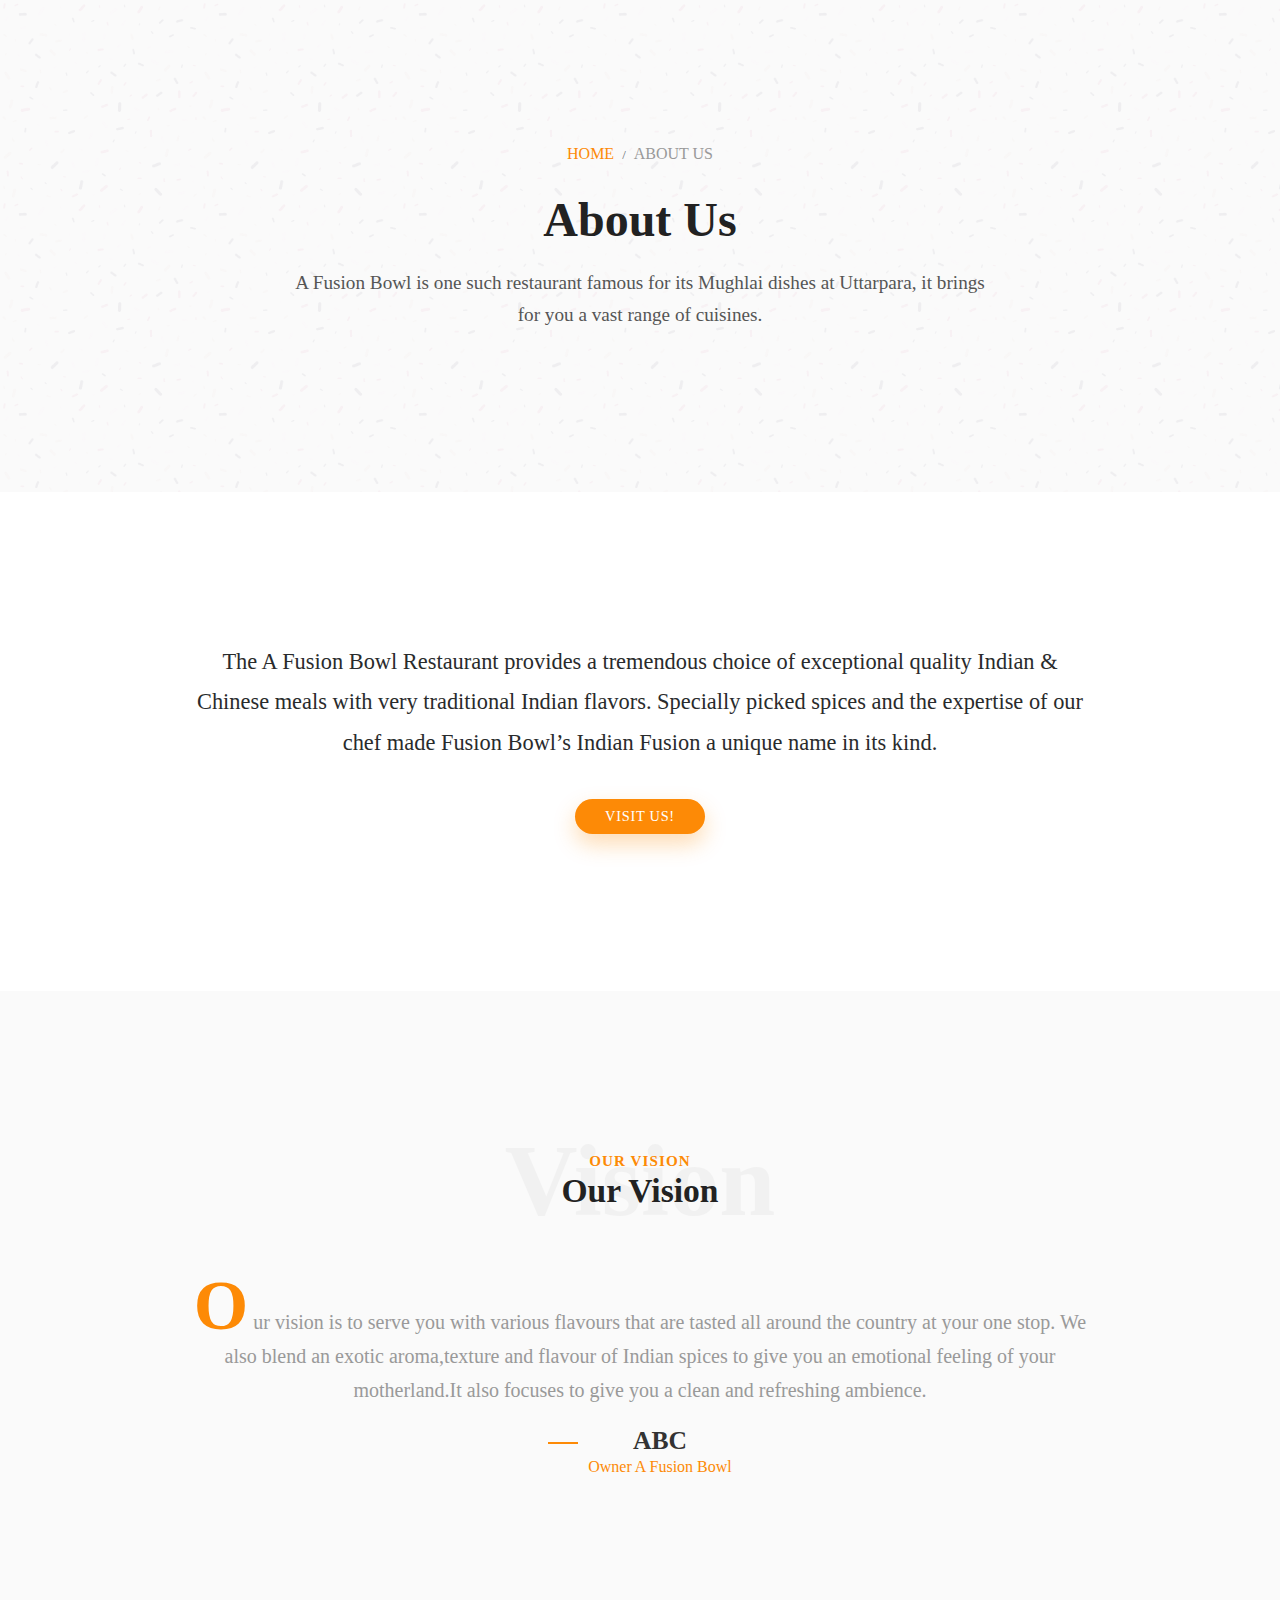
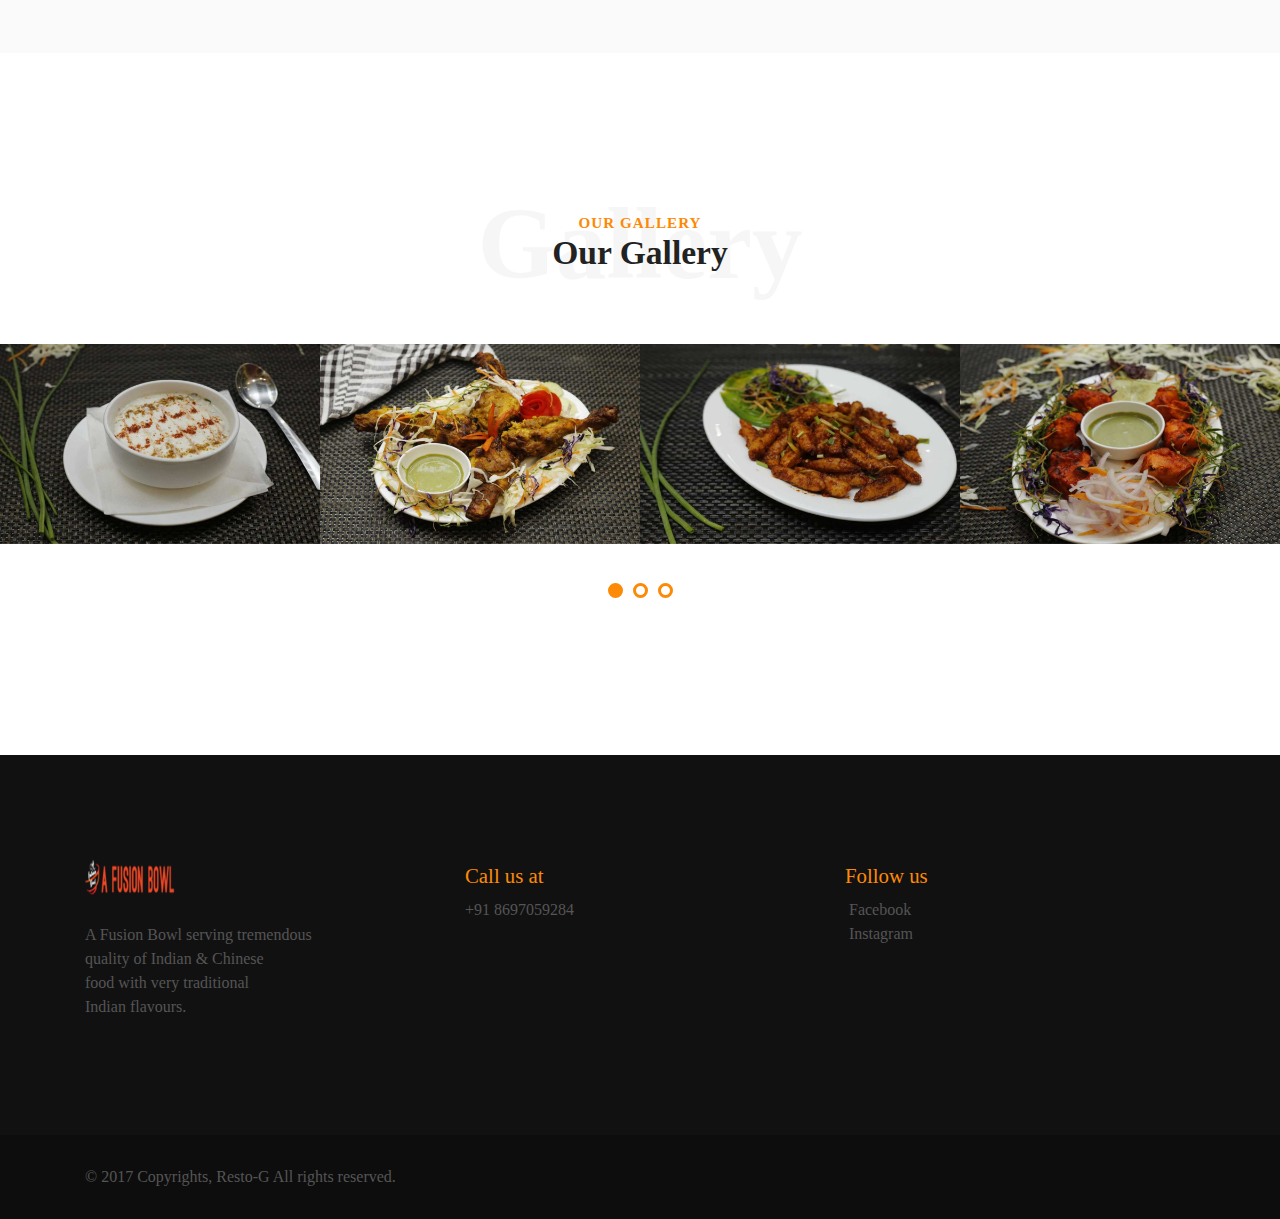
==== about-us.html @ 089f90e5 "first commit" ====
<!DOCTYPE html>
<html lang="zxx">
    
<!-- Mirrored from spicyyrestaurant.bitballoon.com/about-us.html by HTTrack Website Copier/3.x [XR&CO'2014], Mon, 30 Jul 2018 10:00:45 GMT -->
<!-- Added by HTTrack --><meta http-equiv="content-type" content="text/html;charset=UTF-8" /><!-- /Added by HTTrack -->
<head>
        <meta charset="utf-8">
        <!-- Responsive meta -->
        <meta name="viewport" content="width=device-width, initial-scale=1.0">
        <!-- IE Compatibility meta -->
        <meta http-equiv="X-UA-Compatible" content="IE=edge">
        <!-- Description meta -->
        <meta name="description" content="...">
        <!-- Author meta -->
        <meta name="author" content="...">

        <!-- Page Title -->
        <title> Spicy | About Us </title>

        <!-- Favicon -->
        <link rel="shortcut icon" href="img/favicon.ico">

        <!-- Font Awesome Stylesheet -->
        <link rel="stylesheet" href="../maxcdn.bootstrapcdn.com/font-awesome/4.7.0/css/font-awesome.min.css">
        <!-- Bootstrap 4 Stylesheet -->
        <link rel="stylesheet" href="css/bootstrap.css">
        <!-- Owl Carousel Stylesheet -->
        <link rel="stylesheet" href="css/owl.carousel.css">
        <!-- Animsition.CSS Stylesheet -->
        <link rel="stylesheet" href="css/animsition.css">
        <!-- YouTubePopUp.CSS Stylesheet -->
        <link rel="stylesheet" href="css/YouTubePopUp.css">
        <!-- Fancybox Stylesheet -->
        <link rel="stylesheet" href="css/jquery.fancybox.css">
        <!-- Custom Stylesheet -->
        <link rel="stylesheet" href="css/style.default.css">
    </head>
    <body>


            <div class="animsition">
            <!--=============== Navbar ===============-->
            <nav class="navbar fixed-top navbar-toggleable-md">
                <div class="container">
                    <div class="navbar-header">
                        <!-- Navbar Brand -->
                        <a href="#" class="navbar-brand">
                            <img src="img/logo.png" alt="spicy" class="img-fluid">
                        </a>

                        <!-- Toggle Button -->
                        <button type="button" class="navbar-toggler navbar-toggler-right" data-toggle="collapse" data-target="#navbarcollapse" aria-controls="navbarcollapse" aria-expanded="false" aria-label="Toggle navigation">
                            <span></span>
                            <span></span>
                            <span></span>
                        </button>
                    </div>

                    <div class="collapse navbar-collapse" id="navbarcollapse">
                        <!-- Navbar Menu -->
                        <ul class="navbar-nav ml-auto">
                            <li class="nav-item">
                                <a href="index.html" class="nav-link animsition-link active">Home</a>
                            </li>
                            <li class="nav-item">
                                <a href="about-us.html" class="nav-link animsition-link">About Us</a>
                            </li>
                            
                            <li class="nav-item">
                                <a href="menu.html" class="nav-link animsition-link">Menu</a>
                            </li>
                            <li class="nav-item">
                                <a href="contact.html" class="nav-link animsition-link">Contact</a>
                            </li>
                            
                        </ul>
                    </div>
                </div>
            </nav>
        </div>
            <!--=============== /. Navbar ===============-->




            <!--=============== Hero Section ===============-->
            <section class="hero hero-page bg-gray has-pattern">
                <div class="container text-center">
                    <!-- Breadcrumb -->
                    <ul class="breadcrumb d-flex justify-content-center">
                        <li class="breadcrumb-item"><a href="index.html" class="animsition-link">Home</a></li>
                        <li class="breadcrumb-item active">About US</li>
                    </ul>
                    <h1>About Us</h1>
                    <p class="hero-text col-lg-8 push-lg-2">A Fusion Bowl is one such restaurant famous for its Mughlai dishes at Uttarpara, it brings for you a vast range of cuisines.</p>
                </div>
            </section>
            <!--=============== /. Hero Section ===============-->


            <!--=============== Intro Section ===============-->
            <section class="intro">
                <div class="container text-center">
                    <p class="text-big col-md-10 push-md-1"> The A Fusion Bowl Restaurant provides a tremendous choice of exceptional quality Indian &  Chinese meals with very traditional Indian flavors. Specially picked spices and the expertise of our chef made Fusion Bowl’s Indian Fusion a unique name in its kind.</p>
                    <a class="bla-1 btn-template" href="contact.html">Visit Us!<i class="fa fa-play"></i></a>
                </div>
            </section>
            <!--=============== /. Intro Section ===============-->


            <!--=============== Vision Section ===============-->
            <section class="vision bg-gray">
                <div class="container text-center">
                    <header>
                        <h2 class="with-bg-text-gray" data-text="Vision">
                            <small class="text-primary">Our Vision</small>
                            Our Vision
                        </h2>
                    </header>
                    <!-- Blockquote -->
                    <blockquote class="blockquote col-md-10 push-md-1">
                        <p>Our vision is to serve you with various flavours that are tasted all around the country at your one stop. We also blend an exotic aroma,texture and flavour of Indian spices to give you an emotional feeling of your motherland.It also focuses to give you a clean and refreshing ambience. </p>
                        <footer class="blockquote-footer d-flex align-items-start justify-content-center">
                            <div class="title">
                                <h3>ABC</h3>
                                <span class="text-primary">Owner A Fusion Bowl</span>
                            </div>
                        </footer>
                    </blockquote><!-- /. Blockquote -->
                </div>
            </section>
            <!--=============== /. Vision Section ===============-->


        

            <!--=============== Gallery Section ===============-->
            <section class="gallery">
                <div class="container">
                    <header class="text-center">
                        <h2 class="with-bg-text-gray" data-text="Gallery">
                            <small class="text-primary">Our Gallery</small>
                            Our Gallery
                        </h2>
                    </header>
                </div>

                <div class="owl-carousel gallery-slider">
                    <!-- item -->
                    <div class="item">
                        <a  href="img/gallery1.jpeg" class="image" data-fancybox="gallery">
                            <img src="img/gallery1.jpeg" alt="...">
                        </a>
                    </div>

                    <!-- item -->
                    <div class="item">
                        <a  href="img/gallery2.jpeg" class="image" data-fancybox="gallery">
                            <img src="img/gallery2.jpeg" alt="...">
                        </a>
                    </div>

                    <!-- item -->
                    <div class="item">
                        <a  href="img/gallery3.jpeg" class="image" data-fancybox="gallery">
                            <img src="img/gallery3.jpeg" alt="...">
                        </a>
                    </div>

                    <!-- item -->
                    <div class="item">
                        <a  href="img/gallery4.jpeg" class="image" data-fancybox="gallery">
                            <img src="img/gallery4.jpeg" alt="...">
                        </a>
                    </div>

                    <!-- item -->
                    <div class="item">
                        <a  href="img/gallery5.jpeg" class="image" data-fancybox="gallery">
                            <img src="img/gallery5.jpeg" alt="...">
                        </a>
                    </div>

                    <!-- item -->
                    <div class="item">
                        <a  href="img/gallery7.jpeg" class="image" data-fancybox="gallery">
                            <img src="img/gallery7.jpeg" alt="...">
                        </a>
                    </div>

                    <!-- item -->
                    <div class="item">
                        <a  href="img/gallery6.jpeg" class="image" data-fancybox="gallery">
                            <img src="img/gallery6.jpeg" alt="...">
                        </a>
                    </div>

                    <!-- item -->
                    <div class="item">
                        <a  href="img/gallery8.jpeg" class="image" data-fancybox="gallery">
                            <img src="img/gallery8.jpeg" alt="...">
                        </a>
                    </div>

                    <!-- item -->
                    <div class="item">
                        <a  href="img/gallery9.jpeg" class="image" data-fancybox="gallery">
                            <img src="img/gallery9.jpeg" alt="...">
                        </a>
                    </div>

                    <!-- item -->
                    <div class="item">
                        <a  href="img/gallery10.jpeg" class="image" data-fancybox="gallery">
                            <img src="img/gallery10.jpeg" alt="...">
                        </a>
                    </div>

                    <!-- item -->
                    <div class="item">
                        <a  href="img/gallery-5.jpeg" class="image" data-fancybox="gallery">
                            <img src="img/gallery11.jpeg" alt="...">
                        </a>
                    </div>

                    <!-- item -->
                    <div class="item">
                        <a  href="img/gallery12.jpeg" class="image" data-fancybox="gallery">
                            <img src="img/gallery12.jpeg" alt="...">
                        </a>
                    </div>
                </div>
            </section>
            <!--=============== /. Gallery Section ===============-->


             <!--=============== Footer ===============-->
            <footer class="main-footer">
                <div class="container">
                    <div class="row">
                        <!-- brief column -->
                        <div class="brief col-lg-4">
                            <div class="logo">
                                <img src="img/logo.png" alt="spicy" class="img-fluid">
                            </div>
                            <p>A Fusion Bowl serving tremendous <br>quality of Indian & Chinese <br>food with very traditional <br>Indian flavours.</p>

                        </div>

                        <!-- sitemap column -->
                        <div class="col-lg-4">
                            <h3 class="heading-light text-primary">Call us at</h3>
                               <a href="tel:+91 8697059284">+91 8697059284</a> 
                        </div>

                        <!-- opening hours column -->
                        <div class="col-lg-4">
                            <h3 class="heading-light text-primary">Follow us</h3>

                            <li class="list-inline-item">
                                        <a href="https://business.facebook.com/afusionbowl/" target="_blank" title="Facebook"><i class="fa fa-facebook"></i> Facebook</a>
                                        </li><br>
                            <li class="list-inline-item">
                                <a href="https://www.instagram.com/afusionbowl/?hl=en" target="_blank" title="Instagram"><i class="fa fa-instagram"></i>  Instagram</a>
                                    </li>
                        </div>
                    </div>
                </div>

                <!-- copyrights -->
                <div class="copyrights">
                    <div class="container">
                        <div class="row">
                            <div class="col-md-6">
                                <p>&copy; 2017 Copyrights, <a href="https://www.resto-g.com/">Resto-G</a> All rights reserved.</p>
                            </div>
                            <div class="col-md-6 text-right">
                                <ul class="social-icons list-inline">
                                    <li class="list-inline-item">
                                        <a href="https://business.facebook.com/afusionbowl/" target="_blank" title="Facebook"><i class="fa fa-facebook"></i></a>
                                    </li>
                                    
                                    <li class="list-inline-item">
                                        <a href="https://www.instagram.com/afusionbowl/?hl=en" target="_blank" title="Instagram"><i class="fa fa-instagram"></i></a>
                                    </li>

                                </ul>
                            </div>
                        </div>
                    </div>
                </div>
            </footer>
            <!--=============== /. Footer ===============-->



        <!--=============== Preloader ===============-->
        <div class="preloader">
            <div class="spinner">
                <div class="circle-big"></div>
                <div class="circle-small"></div>
                <img src="img/cutlery-default.svg" alt="...">
            </div>
        </div>
        <!--=============== /. Preloader ===============-->


        <!-- jQuery -->
        <script src="js/jquery-2.2.4.min.js"></script>
        <!-- Tether CDN [Reuired for Bootstrap 4 tooltip] -->
        <script src="../npmcdn.com/tether%401.2.4/dist/js/tether.min.js"></script>
        <!-- Bootstrap 4 Alpha -->
        <script src="js/bootstrap.js"></script>
        <!-- Owl Carousel -->
        <script src="js/owl.carousel.js"></script>
        <!-- Easy Scroll -->
        <script src="js/easyscroll.min.js"></script>
        <!-- Animsition JS -->
        <script src="js/animsition.js"></script>
        <!-- Fancybox JS -->
        <script src="js/jquery.fancybox.min.js"></script>
        <!-- jQuery Counter Up -->
        <script src="../cdnjs.cloudflare.com/ajax/libs/waypoints/2.0.3/waypoints.min.js"></script>
        <script src="js/jquery-counter.min.js"></script>
        <!-- YouTubePopUp JS -->
        <script src="js/YouTubePopUp.jquery.js"></script>
        <!-- Custom Js -->
        <script src="js/script.js"></script>

        <script type="text/javascript">
        jQuery(function() {
            // ------------------------------------------------------- //
            // YouTubePopUp
            // ------------------------------------------------------ //
            jQuery("a.bla-1").YouTubePopUp({
                autoplay: 1
            });

            // ------------------------------------------------------- //
            // jQUery Counter Up
            // ------------------------------------------------------ //
            $('.counter').counterUp({
                delay: 10,
                time: 1500
            });
        });
        </script>

    </body>

<!-- Mirrored from spicyyrestaurant.bitballoon.com/about-us.html by HTTrack Website Copier/3.x [XR&CO'2014], Mon, 30 Jul 2018 10:01:11 GMT -->
</html>
---- css/YouTubePopUp.css ----
@charset "UTF-8";

/*
    Name: YouTubePopUp
    Description: jQuery plugin to display YouTube or Vimeo video in PopUp, responsive and retina, easy to use.
    Version: 1.0.1
    Plugin URL: http://wp-time.com/youtube-popup-jquery-plugin/
    Written By: Qassim Hassan
    Twitter: @QQQHZ
    Websites: wp-time.com | qass.im | wp-plugins.in
    Dual licensed under the MIT and GPL licenses:
        http://www.opensource.org/licenses/mit-license.php
        http://www.gnu.org/licenses/gpl.html
    Copyright (c) 2016 - Qassim Hassan
*/

.YouTubePopUp-Wrap{
    position:fixed;
    width:100%;
    height:100%;
    background-color:#000;
    background-color:rgba(0,0,0,0.9);
    top:0;
    left:0;
    z-index:9999999999999;
}

.YouTubePopUp-animation{
    opacity: 0;
    -webkit-animation-duration: 0.5s;
    animation-duration: 0.5s;
    -webkit-animation-fill-mode: both;
    animation-fill-mode: both;
    -webkit-animation-name: YouTubePopUp;
    animation-name: YouTubePopUp;
}

@-webkit-keyframes YouTubePopUp {
    0% {
        opacity: 0;
    }

    100% {
        opacity: 1;
    }
}

@keyframes YouTubePopUp {
    0% {
        opacity: 0;
    }

    100% {
        opacity: 1;
    }
}

body.logged-in .YouTubePopUp-Wrap{ /* For WordPress */
    top:32px;
    z-index:99998;
}

.YouTubePopUp-Content{
    max-width:680px;
    display:block;
    margin:0 auto;
    height:100%;
    position:relative;
}

.YouTubePopUp-Content iframe{
    max-width:100% !important;
    width:100% !important;
    display:block !important;
    height:480px !important;
    border:none !important;
    position:absolute;
    top: 0;
    bottom: 0;
    margin: auto 0;
}

.YouTubePopUp-Hide{
    -webkit-animation-duration: 0.5s;
    animation-duration: 0.5s;
    -webkit-animation-fill-mode: both;
    animation-fill-mode: both;
    -webkit-animation-name: YouTubePopUpHide;
    animation-name: YouTubePopUpHide;
}

@-webkit-keyframes YouTubePopUpHide {
    0% {
        opacity: 1;
    }

    100% {
        opacity: 0;
    }
}

@keyframes YouTubePopUpHide {
    0% {
        opacity: 1;
    }

    100% {
        opacity: 0;
    }
}

.YouTubePopUp-Close{
    position:absolute;
    top:0;
    cursor:pointer;
    bottom:528px;
    right:calc(50% - 15px);
    margin:auto 0;
    width:30px;
    height:30px;
    background:url(../img/close.svg) no-repeat;
    background-size:100% 100%;
    -webkit-background-size:100% 100%;
    -moz-background-size:100% 100%;
    -o-background-size:100% 100%;
}

.YouTubePopUp-Close:hover{
    opacity:0.5;
}

@media all and (max-width: 768px) and (min-width: 10px){
    .YouTubePopUp-Content{
        max-width:90%;
    }
}

@media all and (max-width: 600px) and (min-width: 10px){
    .YouTubePopUp-Content iframe{
        height:320px !important;
    }

    .YouTubePopUp-Close{
        bottom:362px;
    }
}

@media all and (max-width: 480px) and (min-width: 10px){
    .YouTubePopUp-Content iframe{
        height:220px !important;
    }

    .YouTubePopUp-Close{
        bottom:262px;
    }
}
---- css/style.default.css ----
/*  =======================================================================
    * Template Name: Spicy Restaurant
    * Template URI: https://www.mohamdhasan.pro
    * Author: Mohamed Hasan
    * Author URI: https://www.mohamdhasan.pro
    * Description: Perfo - Responsive Bootstrap 4 Restaurant HTML Template
    * Version: 1.0
    * License: GPL v2 or later
    * License URI: http://www.gnu.org/licenses/old-licenses/gpl-2.0.html
    * Tags: html, template, portfolio, marketing, designer, personal
======================================================================= */
/* ===================================================================
    Table of content:
    1.  General Styles
    2.  Helpers
    3.  Search Popup
    4.  Hero Section
    5.  Divider Section
    6.  About Section
    7.  Features Section
    8.  Dishes Section
    9.  Menu Section
    10.  Event Section
    11.  Chefs Section
    12. Reservation Section
    13. Testimonials Section
    14. Newsletter Section
    15. Footer
    16. Into Section [About Page]
    17. Vision Section [About Page]
    18. Statistics Section [About Page]
    19. Gallery Section [About Page]
    20. Signature Section [Menu Page]
    21. Separator Section [Menu Page]
    22. Main Course Section [Menu Page]
    23. Lunch Section [Menu Page]
    24. Contact Section [Contact Page]
    25. Branches Section [Contact Page]
    26. Preloader
    27. Scroll To Top Button
    28. Error 404 Section [404 Page]
===================================================================  */
/* ===================================================================
    GENERAL STYLES
===================================================================  */
/** Montserrate & Poppins Google Font **/


a, a:focus, a:hover {
  display: inline-block;
  text-decoration: none;
  color: inherit;
  -webkit-transition: all 0.3s;
  transition: all 0.3s;
}

span, i {
  display: inline-block;
}

body {
  font-family: "Poppins", sans-serf !important;
  position: relative;
}

button {
  cursor: pointer;
}

.pgae-holder {
  overflow: hidden;
}

section {
  padding: 150px 0;
  position: relative;
  overflow-x: hidden;
}

section header {
  margin-bottom: 70px;
}

.scrollUp {
  transform: translateY(-110%);
}

.animsition {
  z-index: 9998;
}

.breadcrumb {
  background: none;
  text-align: center;
}

.breadcrumb a {
  color: #fd8a06;
  text-transform: uppercase;
}

.breadcrumb li {
  text-transform: uppercase;
  font-weight: 400;
}

.breadcrumb li.active {
  color: #999;
}

.breadcrumb li::before {
  color: #999;
  font-size: 0.8em;
}

.text-bg, .text-bg-gray {
  font-size: 12em;
  font-weight: 800;
  color: #fff;
  opacity: 0.04;
  position: absolute;
  top: 50%;
  left: 50%;
  transform: translate(-50%, -50%);
  width: 2000px;
  text-align: center;
  -webkit-user-select: none;
  -webkit-user-select: none;
  -webkit-user-select: none;
  user-select: none;
  cursor: default;
}

.text-bg-gray {
  color: #333;
}

.btn-sm {
  font-size: 0.8em !important;
}

.heading-bg-text, .heading-bg-text-gray {
  font-size: 3em;
  font-weight: 800;
  color: #333;
  opacity: 0.03;
  position: absolute;
  top: 50%;
  left: 50%;
  transform: translate(-50%, -50%);
  text-align: inherit;
  -webkit-user-select: none;
  -webkit-user-select: none;
  -webkit-user-select: none;
  user-select: none;
  cursor: default;
  z-index: -1;
  width: 2000px;
  text-align: center;
}

.heading-bg-text-gray {
  color: #000;
}

.pagination .page-link {
  width: 34px;
  height: 34px;
  line-height: 34px;
  border-radius: 50% !important;
  border: 1px solid #ddd;
  color: #777;
  padding: 0;
  text-align: center;
  margin: 0 5px;
  margin-top: 40px;
}

.pagination .page-link.active {
  width: 28px;
  height: 28px;
  line-height: 28px;
  background: #fd8a06;
  color: #fff;
  border-color: #fd8a06;
  position: relative;
  transform: translateY(3px);
}

.pagination .page-link.active::before {
  content: '';
  min-width: 36px;
  min-height: 36px;
  border: 2px solid #fd8a06;
  position: absolute;
  top: -5px;
  left: -5px;
  border-radius: 50%;
}

::-webkit-scrollbar {
  width: 5px;
  height: 5px;
}

::-webkit-scrollbar-thumb {
  background: #fd8a06;
}

::-webkit-scrollbar-track {
  background: #fff;
}

body {
  scrollbar-face-color: #fd8a06;
  scrollbar-track-color: #fff;
}

/** TYPOGRAPHY **/
h1, h2, h3, h4, h5, h6 {
  font-family: "Montserrat", sans-serf;
  margin: 10px 0;
  font-weight: 700;
  color: #222;
}

h1, .h1, .display-1 {
  font-size: 3em;
}

h2, .h2, .display-2 {
  font-size: 2.1em;
}

h3, .h3, .display-3 {
  font-size: 1.3em;
}

h4, .h4, .display-4 {
  font-size: 1.1em;
}

h5, .h5, .display-5 {
  font-size: 0.95em;
}

h6, .h6, .display-6 {
  font-size: 0.8em;
}

h2 {
  position: relative;
  line-height: 1.2em;
  z-index: 9995;
}

h2 small {
  font-weight: 700;
  font-family: "Poppins", sans-serf;
  text-transform: uppercase;
  letter-spacing: 0.07em;
  font-size: 0.45em;
  line-height: 20px;
  display: block;
}

.heading-light {
  font-family: "Poppins", sans-serf;
  font-weight: 400;
}

.lead {
  font-size: 1.2em;
  color: #333;
  line-height: 1.9em;
}

.owl-dots {
  text-align: center;
}

.owl-dots .owl-dot {
  display: inline-block;
  margin: 0 5px;
}

.owl-dots .owl-dot span {
  width: 15px;
  height: 15px;
  border-radius: 50%;
  background: none;
  border: 3px solid #fd8a06;
  transition: all 0.3s;
}

.owl-dots .owl-dot.active span {
  background: #fd8a06;
}

.owl-carousel .owl-nav {
  position: absolute;
  top: 50%;
  left: 0;
  transform: translateY(-50%);
  width: 100%;
  font-size: 1.8em;
  height: 40px;
  z-index: -1;
}

.owl-carousel .owl-nav .owl-prev, .owl-carousel .owl-nav .owl-next {
  color: #fd8a06;
  margin: 0;
  position: absolute;
  top: 0;
}

.owl-carousel .owl-nav .owl-prev.owl-prev, .owl-carousel .owl-nav .owl-next.owl-prev {
  left: -50px;
}

.owl-carousel .owl-nav .owl-prev.owl-next, .owl-carousel .owl-nav .owl-next.owl-next {
  right: -50px;
}

.owl-carousel .owl-nav .owl-prev.disabled, .owl-carousel .owl-nav .owl-next.disabled {
  color: #aaa;
}



/* ===================================================================
    STYLE SWITCHER
===================================================================  */
.style-switcher-overlay {
  background: rgba(0, 0, 0, 0.8);
  position: fixed;
  top: 0;
  left: 0;
  width: 100vw;
  height: 100vh;
  z-index: 9998 !important;
  display: none;
}
.slider-section{}
.camera_overlayer {
    opacity: .1;
}
.camera-full{
    width: 100%;
    height: 100vh;
}
.camera_wrap {
	direction: ltr;
	display: none;
	float: left;
	position: relative;
	z-index: 0;
}
.camera_wrap {
	width: 100%;
}
.camera-full{
    width: 100%;
    height: 100vh;
}
.pattern_1 .camera_overlayer {
	background: url(../img/overlay1.png) repeat;
}
.design{
   font-family:  "Poppins", sans-serf !important;
    font-size: 2em;
    text-decoration: underline;
    color:white;
}
.style-switcher {
  width: 300px;
  height: 100vh;
  position: fixed;
  top: 0;
  right: -300px;
  background: #fff;
  padding: 50px 20px;
  transition: all 0.5s;
  z-index: 9998 !important;
}

.style-switcher.active {
  right: 0;
}

.style-switcher.active .icon {
  box-shadow: none !important;
}

.style-switcher strong {
  font-size: 1.1em;
  font-weight: 400;
  margin-left: 5px;
  margin-bottom: 10px;
  display: inline-block;
}

.style-switcher button {
  outline: none;
  font-family: "Montserrat", sans-serf;
  font-size: 0.8em;
  letter-spacing: 0.05em;
}

.style-switcher .icon {
  width: 40px;
  height: 40px;
  border-top-left-radius: 30px;
  border-bottom-left-radius: 30px;
  line-height: 40px;
  position: absolute;
  top: 120px;
  left: -40px;
  background: #fff;
  color: #333;
  text-align: center;
  font-size: 1.25em;
  color: #fd8a06;
  cursor: pointer;
  padding-left: 5px;
}

.style-switcher .colors {
  margin-bottom: 25px;
  padding-bottom: 30px;
  border-bottom: 1px solid #eee;
}

.style-switcher .colors button {
  width: 115px;
  height: 40px;
  line-height: 40px;
  border: none;
  color: #fff;
  margin: 5px;
  text-transform: uppercase;
  border-radius: 30px;
  position: relative;
  overflow: hidden;
  z-index: 1;
}

.style-switcher .colors button::before {
  content: '';
  width: 100%;
  height: 60px;
  border-radius: 40px;
  background: #fff;
  opacity: 0.10;
  display: block;
  position: absolute;
  top: -10px;
  right: -40%;
  z-index: -1;
}

.style-switcher .colors button.bg-violet {
  background: #9055A2;
}

.style-switcher .colors button.bg-red {
  background: #ff4545;
}

.style-switcher .colors button.bg-green {
  background: #39d548;
}

.style-switcher .colors button.bg-blue {
  background: #4579ff;
}

.style-switcher .colors button.bg-sea {
  background: #4eb0af;
}

.style-switcher .colors button.bg-pink {
  background: #fb456a;
}

.style-switcher .colors button.bg-orange {
  background: #fd8a06;
}

.style-switcher .rounding button {
  padding: 0 25px;
  height: 35px;
  line-height: 35px;
  text-transform: uppercase;
  border: none;
  padding: none;
  background: none;
  border: 1px solid #ddd;
  color: #333;
  transition: all 0.3s;
}

.style-switcher .rounding button:first-of-type {
  border-top-left-radius: 30px;
  border-bottom-left-radius: 30px;
  border-right: none;
}

.style-switcher .rounding button:last-of-type {
  border-top-right-radius: 30px;
  border-bottom-right-radius: 30px;
  border-left: none;
}

.style-switcher .rounding button.active {
  background: #fd8a06;
  color: #fff;
  border-color: #fd8a06;
}

/* GENERAL MEDIA QUERY ----------------------------------------------*/
@media (max-width: 992px) {
  h1, .h1, .display-1 {
    font-size: 3em;
  }

  h2, .h2, .display-2 {
    font-size: 2em;
  }
    
    
}
/* ===================================================================
        HELPERS
===================================================================  */
.gray-bg {
  background: #f4f4f4;
}

.btn-template, .btn-template-outlined {
  padding: 0 30px;
  height: 35px;
  line-height: 35px;
  color: #fff;
  font-weight: 400;
  border-radius: 50px;
  text-transform: uppercase;
  letter-spacing: 0.05em;
  font-size: 0.9em;
  background: #fd8a06;
  position: relative;
  z-index: 1;
  overflow: hidden;
  box-shadow: 0 8px 30px rgba(0, 0, 0, 0.1);
  border: none;
  text-transform: uppercase;
  box-shadow: 0px 10px 22px 0px rgba(253, 138, 6, 0.3);
}

.btn-template:hover, .btn-template-outlined:hover, .btn-template:focus, .btn-template-outlined:focus {
  color: #fd8a06;
}

.btn-template:hover::before, .btn-template-outlined:hover::before, .btn-template:focus::before, .btn-template-outlined:focus::before {
  left: 0;
}

.btn-template::before, .btn-template-outlined::before {
  content: '';
  display: block;
  width: 100%;
  height: 100%;
  border-radius: 50px;
  position: absolute;
  top: 0;
  left: calc(-100% - 10px);
  transition: all 0.5s;
  z-index: -1;
  background: #fff;
  border: 1px solid #fff;
}

.btn-template-outlined {
  background: none;
  color: #fd8a06;
  border: 1px solid #fd8a06;
  box-shadow: none;
}

.btn-template-outlined::before {
  background: #fd8a06;
  border: 1px solid #fd8a06;
}

.btn-template-outlined:hover, .btn-template-outlined:focus {
  border-color: transparent;
  color: #fff;
}

.no-margin-bottom {
  margin-bottom: 0 !important;
}

.no-margin-top {
  margin-top: 0 !important;
}

.no-margin {
  margin: 0 !important;
}

.has-text-shadow {
  text-shadow: 0 0 35px rgba(253, 138, 6, 0.3);
}

.has-shadow, .style-switcher .icon, .btn-template-outlined:hover, .btn-template-outlined:focus, section.divider a, #scrollTop {
  box-shadow: 0px 0px 40px 0px rgba(253, 138, 6, 0.25);
}

.has-shadow-on-hover:hover {
  box-shadow: 0px 0px 40px 0px rgba(253, 138, 6, 0.25);
}

.has-shadow-small {
  box-shadow: 0px 0px 10px 0px rgba(253, 138, 6, 0.25);
}

.has-shadow-small-on-hover:hover {
  box-shadow: 0px 0px 10px 0px rgba(253, 138, 6, 0.25);
}

.rounded {
  border-radius: 20px;
}

.ribbon {
  width: 60px;
  height: 60px;
  line-height: 60px;
  border-radius: 50%;
  background: #fd8a06;
  color: #fff;
  text-transform: uppercase;
  font-family: "Montserrat", sans-serf;
  font-weight: 500;
  font-size: 0.9em;
  position: absolute;
}

.ribbon::before {
  content: '';
  width: 68px;
  height: 68px;
  border-radius: 50%;
  border: 2px solid #fd8a06;
  position: absolute;
  top: -4px;
  left: -4px;
  display: block;
}

.has-pattern, .has-pattern-on-hover, section.dishes .item.sale {
  position: relative;
  z-index: 1;
}

.has-pattern::after, .has-pattern-on-hover::after, section.dishes .item.sale::after {
  content: '';
  display: block;
  width: 100%;
  height: 100%;
  background: url(../img/pattern.png);
  background-size: 200px;
  position: absolute;
  top: 0;
  left: 0;
  opacity: 0.06;
  z-index: -1;
}

.has-pattern-on-hover::after {
  opacity: 0;
  transition: all 0.5s;
}

.has-pattern-on-hover:hover::after {
  opacity: 0.1;
}

.limited-width {
  max-width: 800px;
}

.text-primary {
  color: #fd8a06 !important;
}

.text-big {
  font-size: 1.4em;
  line-height: 1.8em;
  font-weight: 300;
}

.no-padding-bottom {
  padding-bottom: 20px !important;
}

.padding-top-small {
  padding-top: 100px !important;
}

.padding-bottom-small {
  padding-bottom: 100px !important;
}

.no-padding-top {
  padding-top: 0 !important;
}

.padding-small {
  padding: 70px 0 !important;
}

.bg-primary {
  background: #fd8a06 !important;
  color: #fff;
}

.bg-gray {
  background: #fafafa !important;
}

/** Form Elements **/
.form-group {
  position: relative;
  margin-bottom: 50px;
}

.input-material {
  width: 100%;
  border: none;
  border-bottom: 1px solid #ddd;
  padding: 5px 0;
  background: none;
  transition: all 0.3s;
  font-family: "Poppins", sans-serf;
  font-weight: 400;
  outline: none;
}

.input-material[type="password"] {
  color: #fd8a06;
}

.input-material::-moz-placeholder {
  font-weight: 300;
  font-family: "Poppins", sans-serf;
  color: #aaa;
}

.input-material::-webkit-input-placeholder {
  font-weight: 300;
  font-family: "Poppins", sans-serf;
  color: #aaa;
}

.input-material:-ms-input-placeholder {
  font-weight: 300;
  font-family: "Poppins", sans-serf;
  color: #aaa;
}

.input-material:focus {
  border-color: #fd8a06;
}

.input-material + label, label[for="time-alt"] {
  font-size: 0.9em;
  color: #999;
  font-weight: 400;
  transition: all 0.3s;
  font-family: "Poppins", sans-serf;
  position: absolute;
  top: 5px;
  left: 15px;
  cursor: text;
  -webkit-user-select: none;
  -moz-user-select: none;
  -o-user-select: none;
  -ms-user-select: none;
  user-select: none;
  transform-origin: top left;
  text-transform: uppercase;
}

.input-material + label.active, label[for="time-alt"].active {
  transform: translateY(-30px);
  font-size: 0.85em;
  color: #fd8a06;
}

.input-material + label:focus, label[for="time-alt"]:focus {
  border-color: #fd8a06;
}

.checkbox-template {
  display: none;
}

.checkbox-template + label {
  position: relative;
  padding-left: 30px;
  font-size: 1em;
  font-weight: 300;
  color: #777;
  font-family: "Poppins", sans-serf;
  cursor: pointer;
}

.checkbox-template + label::before {
  content: '';
  width: 20px;
  height: 20px;
  border: 1px solid #ddd;
  display: inline-block;
  position: absolute;
  top: calc(50% - 10px);
  left: 0;
}

.checkbox-template + label::after {
  content: '\f00c';
  width: 20px;
  height: 20px;
  line-height: 20px;
  text-align: center;
  background: #fd8a06;
  color: #fff;
  display: inline-block;
  font-size: 0.65em;
  position: absolute;
  top: calc(50% - 10px);
  left: 0;
  font-family: 'FontAwesome';
  transition: all 0.3s;
  opacity: 0;
}

.checkbox-template:checked + label::after {
  opacity: 1;
}

.radio-template {
  display: none;
}

.radio-template + label {
  position: relative;
  padding-left: 30px;
  font-size: 1em;
  font-weight: 300;
  color: #777;
  font-family: "Poppins", sans-serf;
  cursor: pointer;
}

.radio-template + label::before {
  content: '';
  width: 18px;
  height: 18px;
  border-radius: 50%;
  background: #eee;
  display: inline-block;
  position: absolute;
  top: calc(50% - 10px);
  left: 0;
}

.radio-template + label::after {
  content: '';
  width: 18px;
  height: 18px;
  border-radius: 50%;
  background: #fff;
  border: 6px solid #fd8a06;
  display: inline-block;
  position: absolute;
  top: 0;
  left: 0;
  transition: all 0.3s;
  opacity: 0;
}

.radio-template:checked + label::after {
  opacity: 1;
}

/* ===================================================================
        NAVBAR
===================================================================  */
nav.navbar {
  background: none;
  transition: all 0.5s;
  z-index: 9996;
  padding-top: 20px;
  padding-bottom: 20px;
  /* Navbar Brand */
  /* Navbar Link */
  /* Navbar Toggle btn */
  /* Navbar Search btn */
   
}

nav.navbar.active {
  background: #fff;
  box-shadow: 0 2px 2px rgba(0, 0, 0, 0.1);
}

nav.navbar .navbar-brand {
  max-width: 100px;
}

nav.navbar a.nav-link {
  margin: 0 2px;
  font-weight: 400;
}

nav.navbar a.nav-link:hover, nav.navbar a.nav-link.active {
  color: #fd8a06;
}

nav.navbar .navbar-toggler {
  outline: none !important;
  margin-top: 20px;
}

nav.navbar .navbar-toggler:focus {
  border: none;
}

nav.navbar .navbar-toggler span {
  width: 25px;
  margin: 5px;
  display: block;
  height: 2px;
  background: #333;
  transition: all 0.2s;
}

nav.navbar .navbar-toggler.active span:first-of-type {
  transform: rotate(45deg) translate(10px);
}

nav.navbar .navbar-toggler.active span:last-of-type {
  transform: rotate(-45deg) translate(10px);
}

nav.navbar .navbar-toggler.active span:nth-of-type(2) {
  opacity: 0;
}

nav.navbar .search-btn {
  width: 28px;
  height: 28px;
  line-height: 28px;
  color: #fff !important;
  text-align: center;
  border-radius: 50%;
  background: #fd8a06;
  cursor: pointer;
  font-size: 0.8em;
  padding: 0 !important;
  margin-left: 15px !important;
  position: relative;
  border: 1px solid #fd8a06;
  margin-top: 4px !important;
}

nav.navbar .search-btn::before {
  content: '';
  width: 36px;
  height: 36px;
  border-radius: 50%;
  background: none;
  border: 2px solid #fd8a06;
  position: absolute;
  top: -5px;
  left: -5px;
  display: block;
}

.dropdown-menu {
  border-radius: 0;
  padding: 0;
  margin-top: 30px;
}

.dropdown-menu a {
  text-transform: none !important;
}

.dropdown-menu a:active {
  background-color: #fff;
}

.dropdown-submenu {
  position: relative;
}

.dropdown-submenu > .dropdown-menu {
  top: 0;
  left: 100%;
  margin-top: -2px;
  font-size: 1em;
}

.menu-large {
  position: static !important;
}

/* Mega Menu */
.megamenu {
  width: 100%;
  padding: 40px 30px 20px;
  margin-top: 20px;
  z-index: 9999;
  box-shadow: 0 4px 20px rgba(0, 0, 0, 0.1);
  border: none;
}

.megamenu strong {
  margin-bottom: 10px;
  display: block;
}

.megamenu div[class*='col-'] {
  margin-bottom: 15px;
}

.megamenu ul {
  padding: 0;
  margin: 0;
}

.megamenu ul a {
  padding: 3px 0 !important;
  text-decoration: none;
  color: #555;
  font-size: 0.9em !important;
}

.megamenu ul a:hover {
  background: none;
  color: #fd8a06 !important;
}

.megamenu ul a.btn-template, .megamenu ul a.btn-template-outlined {
  padding: 0 !important;
  color: #fff !important;
}

.megamenu ul a.btn-template:hover, .megamenu ul a.btn-template-outlined:hover {
  color: #fd8a06 !important;
}

.megamenu .product-col {
  border-left: 1px solid #eee;
}

.megamenu .product-image img {
  max-width: 250px;
  margin: 0 auto 20px;
}

.megamenu strong.price {
  font-weight: 500;
}

.megamenu ul.rate li {
  margin: 0;
}

.megamenu .services-block {
  margin-top: 15px;
}

.megamenu .services-block .item {
  margin: 15px 0;
}

.megamenu .services-block span {
  font-weight: 600;
  font-size: 0.95em;
  display: block;
}

.megamenu .services-block small {
  display: block;
  color: #555;
}

.megamenu .services-block i {
  font-size: 1.8em;
  margin-right: 10px;
}

.megamenu .dish .image {
  padding: 20px 20px 0 0;
}

.megamenu .dish p {
  font-size: 0.8em;
  font-weight: 300;
  color: #444;
}

/* Media Query Navbar -------------------------------------------- */
@media (max-width: 992px) {
  nav.navbar {
    max-height: 400px;
    overflow-y: auto;
    background: #fff;
    box-shadow: 0 2px 2px rgba(0, 0, 0, 0.1);
  }

  nav.navbar .container {
    width: 100%;
  }

  nav.navbar .navbar-toggler {
    padding-right: 0;
    transform: translateX(10px);
  }

  nav.navbar .search-btn {
    margin-left: 0 !important;
  }
}



/* ===================================================================
        Home
===================================================================  */
.home {
    width: 100vw;
    height: 100vh;
    border: 5px solid green;
    margin-top: 95px;

}
/* ===================================================================
        HERO SECTION
===================================================================  */
section.hero {
  position: relative;
  /* Home Hero Section */
  /* Other pages Hero Section */
}

section.hero.hero-home {
  padding: 0;
}

section.hero.hero-home .container {
  min-height: 100vh;
}

section.hero.hero-page {
  padding: 130px 0;
}

section.hero.hero-page .hero-text {
  font-size: 1.2em;
  line-height: 1.7em;
  color: #555;
}

section.hero .row {
  width: 100%;
}

section.hero span.address {
  font-weight: 300;
  margin-top: 15px;
}

section.hero span.heading-bg-text, section.hero span.heading-bg-text-gray {
  font-size: 12em;
  min-width: 2000px;
  text-align: center;
  text-transform: none;
  font-weight: 600;
  font-family: "Poppins", sans-serf;
}

section.hero p.hero-text {
  margin: 20px 0 30px;
  font-weight: 300;
  font-size: 1.05em;
}

section.hero .CTAs a {
  margin-right: 15px;
  margin-bottom: 10px;
}

/* Media Query Hero Section --------------------------------------- */
@media (max-width: 768px) {
  section.hero.hero-home, section.hero.hero-page {
    padding: 100px 0;
  }
}
/* ===================================================================
        DIVIDER SECTION
===================================================================  */
section.divider p {
  font-size: 1.2em;
  font-weight: 300;
}

section.divider a {
  font-weight: 600;
  font-family: "Montserrat", sans-serf;
  padding: 3px 30px;
  background: #fff;
  margin-left: 10px;
  border-radius: 50px;
  color: #fd8a06;
  border: 1px solid transparent;
}

section.divider a:hover {
  background: none;
  border-color: #fff;
  color: #fff;
}

section.divider a.google-play, section.divider a.appstore {
  padding: 7px 30px;
  font-weight: 400;
}

/* Media Query Divider Section --------------------------------------- */
@media (max-width: 768px) {
  section.divider a {
    margin-bottom: 10px;
  }
}
/* ===================================================================
        ABOUT SECTION
===================================================================  */
section.about p {
  margin: 30px 0;
}

/* ===================================================================
        FEATURES SECTION
===================================================================  */
section.features .row {
  padding: 20px 0;
}

section.features .item {
  padding: 40px 20px;
  border: 1px solid transparent;
  transition: all 0.5s;
}

section.features .item:hover {
  border-color: #fd8a06;
}

section.features .icon {
  width: 100%;
}

section.features .icon img {
  max-width: 50px;
}

section.features h3 {
  margin-top: 15px;
}

section.features p {
  font-weight: 300;
  color: #555;
  line-height: 1.6em;
  font-size: 0.95em;
  margin-top: 15px;
}

/* ===================================================================
    DISHES SECTION
===================================================================  */
section.dishes {
  /* Page section refer to a clone of the same section present in home page */
}

section.dishes.page-section .item {
  margin: 0 !important;
  margin-bottom: 60px !important;
  padding: 70px 35px;
}

section.dishes .owl-carousel .owl-stage-outer {
  padding-top: 30px;
  padding-bottom: 30px;
}

section.dishes .item {
  margin: 5px 20px !important;
  padding: 100px 35px;
  border: 1px solid transparent;
  position: relative;
  background: #fff;
}

section.dishes .item.sale {
  border: 1px solid #fd8a06;
}

section.dishes .item .image {
  margin-bottom: 20px;
}

section.dishes .item img {
  max-width: 180px;
}

section.dishes .item h3 {
  font-size: 1.2em;
}

section.dishes .item p {
  font-weight: 300;
  line-height: 1.7em;
  font-size: 0.9em;
  color: #666;
}

section.dishes .item ul {
  margin: 20px 0 0;
  font-family: "Montserrat", sans-serf;
  font-size: 1.5em;
}

section.dishes .item ul .current {
  color: #fd8a06;
  font-weight: 700;
}

section.dishes .item ul .original {
  color: #999;
  text-decoration: line-through;
  font-weight: 300;
}

section.dishes .item .ribbon {
  top: -30px;
  left: 60px;
}

/* ===================================================================
    MENU SECTION
===================================================================  */
section.menu .nav-tabs {
  text-align: center;
  border-radius: 100px;
  border: 1px solid #fd8a06;
  padding: 15px;
  background: #fff;
}

section.menu .nav-tabs .nav-link {
  background: none;
  color: #222;
  text-transform: uppercase;
  border-radius: 50px;
  margin: 0;
  border: none;
  padding-left: 30px;
  padding-right: 30px;
  font-size: 0.95em;
}

section.menu .nav-tabs .nav-link.active {
  background: #fd8a06;
  color: #fff;
}

section.menu .dish {
  padding: 20px 25px;
  border-radius: 80px;
  background: #fff;
  margin: 20px 0;
  transition: all 0.3s;
  cursor: default;
}

section.menu .dish:hover {
  background: #fd8a06;
  color: #fff;
}

section.menu .dish:hover .price {
  color: #fff;
}

section.menu .price {
  font-family: "Montserrat", sans-serf;
  font-weight: 500;
  color: #fd8a06;
  transition: all 0.3s;
}

/* Media Query Menu Section --------------------------------------- */
@media (max-width: 768px) {
  section.menu .nav-tabs {
    border-radius: 20px;
  }

  section.menu .nav-tabs .nav-item {
    width: 100%;
  }

  section.menu .nav-tabs .nav-link {
    width: 100%;
  }
}
/* ===================================================================
    EVENTS SECTION
===================================================================  */
section.events div[class*="col-"]:first-of-type {
  padding-right: 0;
}

section.events div[class*="col-"]:last-of-type {
  padding-left: 0;
}

section.events .image {
  height: 100%;
  min-height: 300px;
  border: 1px solid #fd8a06;
  border-right: none;
  border-top-right-radius: 0;
  border-bottom-right-radius: 0;
}

section.events .details {
  height: 100%;
  padding: 40px;
  border: 1px solid #fd8a06;
  border-left: none;
  border-top-left-radius: 0;
  border-bottom-left-radius: 0;
}

section.events .item {
  margin: 30px;
  margin-bottom: 50px;
}

section.events .item h3 {
  margin-bottom: 0;
}

section.events .item .date {
  letter-spacing: 0.07em;
}

section.events .item p {
  font-weight: 300;
  margin: 20px 0;
  font-size: 0.95em;
  line-height: 1.6em;
}

/* Media Query Events Section --------------------------------------- */
@media (max-width: 992px) {
  section.events {
    padding: 15px 40px;
  }

  section.events .item {
    margin: 20px;
    box-shadow: none !important;
  }

  section.events div[class*="col-"]:first-of-type {
    padding-right: 15px !important;
  }

  section.events div[class*="col-"]:last-of-type {
    padding-left: 15px !important;
  }

  section.events .image {
    border-top-right-radius: 20px;
    border-bottom-left-radius: 0;
    border-right: 1px solid #fd8a06;
    border-bottom: none;
  }

  section.events .details {
    border-top-right-radius: 0;
    border-bottom-left-radius: 20px;
    border-left: 1px solid #fd8a06;
    border-top: none;
  }
}
/* ===================================================================
    CHEFS SECTION
===================================================================  */
section.chefs .item {
  transition: all 0.5s;
  border: 1px solid transparent;
  margin: 20px;
  overflow: hidden;
}

section.chefs .item:hover {
  border-color: #fd8a06;
}

section.chefs .item:hover img {
  filter: grayscale(0);
}

section.chefs .item:hover .details {
  background: #fd8a06;
  border-color: #fd8a06;
}

section.chefs .item:hover .details h3, section.chefs .item:hover .details span {
  color: #fff;
}

section.chefs .item:hover .social-icons a {
  background: #fff;
  color: #fd8a06;
}

section.chefs .item .image {
  padding: 20px 20px 0;
}

section.chefs .item img {
  height: 300px;
  width: auto;
  transition: all 0.5s;
  filter: grayscale(100%);
}

section.chefs .item .details {
  padding: 20px;
  transition: all 0.5s;
  border: 1px solid transparent;
  border-top: 0;
}

section.chefs .item h3 {
  margin-bottom: 0;
  transition: all 0.5s;
}

section.chefs .item span {
  color: #aaa;
  font-weight: 300;
  font-size: 0.9em;
  transition: all 0.5s;
}

section.chefs .item .social-icons {
  margin-top: 15px;
}

section.chefs .item .social-icons a {
  width: 30px;
  height: 30px;
  line-height: 32px;
  text-align: center;
  border-radius: 50%;
  background: #222;
  color: #fff;
  text-decoration: none;
  font-size: 0.8em;
}

/* ===================================================================
    RESERVATION SECTION
===================================================================  */
section.reservation form {
  padding: 90px 50px 70px;
  border: 1px solid #fd8a06;
  position: relative;
}

section.reservation form .star {
  width: 50px;
  height: 50px;
  line-height: 50px;
  text-align: center;
  background: #fd8a06;
  color: #fff;
  border-radius: 50%;
  position: absolute;
  top: -25px;
  left: 100px;
}

/* Media Query Reservation Section --------------------------------------- */
@media (max-width: 992px) {
  section.reservation .form-holder {
    margin: 20px;
  }

  section.reservation form {
    padding-left: 30px;
    padding-right: 30px;
  }
}
/* ===================================================================
    TESTIMONIALS SECTION
===================================================================  */
section.testimonials .owl-stage-outer {
  padding-top: 50px;
  padding-bottom: 50px;
}

section.testimonials .quote {
  width: 60px;
  position: absolute;
  top: -45px;
  left: 60px;
  z-index: -1;
}

section.testimonials .user {
  transform: translateY(-35px);
}

section.testimonials .user .profile {
  background: #fff;
  border-radius: 50%;
}

section.testimonials .user img {
  max-width: 150px;
  padding: 4px;
  border: 2px solid #fd8a06;
}

section.testimonials .user ul.rate {
  margin-bottom: 0;
  margin-top: 10px;
}

section.testimonials .user ul.rate li {
  padding: 0;
  margin: 0;
  font-size: 14px;
  color: #ddd;
}

section.testimonials .user ul.rate li.active {
  color: #fd8a06;
}

section.testimonials .user h4 {
  margin: 0;
  font-weight: 500 !important;
}

section.testimonials .profile {
  width: 70px;
  height: 70px;
  margin: 0 auto;
}

section.testimonials .item {
  padding: 40px;
  padding-top: 0;
  background: #fff;
  position: relative;
}

section.testimonials p {
  color: #777;
}

/* Media Query Testimonials Section --------------------------------------- */
@media (max-width: 992px) {
  section.testimonials .item {
    box-shadow: none !important;
    border: 1px solid #fd8a06;
  }
}
/* ===================================================================
    NEWSLETTER SECTION
===================================================================  */
section.newsletter {
  background: #151515;
  padding: 100px 0;
}

section.newsletter h2 {
  color: #fff;
}

section.newsletter p {
  color: #555;
}

section.newsletter .form-control {
  border-radius: 50px;
  padding: 0 30px;
  height: 60px;
  line-height: 60px;
  border: 1px solid #444;
  color: #fff;
  background: none;
  font-family: "Poppins", sans-serf;
  font-weight: 300;
}

section.newsletter .form-control:focus {
  border-color: #fd8a06;
}

section.newsletter .form-control::-moz-placeholder {
  font-weight: 300;
  font-family: "Poppins", sans-serf;
  color: #444;
}

section.newsletter .form-control::-webkit-input-placeholder {
  font-weight: 300;
  font-family: "Poppins", sans-serf;
  color: #444;
}

section.newsletter .form-control:-ms-input-placeholder {
  font-weight: 300;
  font-family: "Poppins", sans-serf;
  color: #444;
}

section.newsletter button {
  border-radius: 50px;
  height: 50px;
  line-height: 50px;
  background: #fd8a06;
  color: #fff;
  position: absolute;
  top: 5px;
  right: 5px;
  border: none;
  font-family: "Poppins", sans-serf;
  padding: 0 30px;
  text-transform: uppercase;
}

/* Media Query Search Popup----------------------------------------- */
@media (max-width: 768px) {
  section.newsletter {
    padding-bottom: 150px !important;
  }

  section.newsletter button {
    width: 100%;
    top: 100%;
    margin-top: 10px;
  }
}
/* ===================================================================
    FOOTER
===================================================================  */
footer.main-footer {
  padding: 100px 0 0;
  background: #111;
  color: #555;
}

footer.main-footer p {
  font-weight: 300;
}

footer.main-footer a:hover {
  color: #fd8a06;
}

footer.main-footer a i, footer.main-footer li i {
  color: #fd8a06;
}

footer.main-footer ul.contact-details {
  margin-top: 20px;
}

footer.main-footer ul.contact-details li {
  margin-bottom: 7px;
}

footer.main-footer ul.contact-details li i {
  min-width: 30px;
  text-align: center;
}

footer.main-footer .logo {
  max-width: 90px;
  margin-bottom: 20px;
}

footer.main-footer ul.site-links {
  margin-right: 30px;
  margin-top: 25px;
}

footer.main-footer ul.site-links li {
  margin-bottom: 5px;
}

footer.main-footer .opening-hours {
  margin-top: 30px;
}

footer.main-footer .opening-hours li {
  padding: 5px 0;
  border-bottom: 1px solid #222;
}

footer.main-footer .opening-hours li:last-of-type {
  border-bottom: none;
}

footer.main-footer .opening-hours span.day {
  min-width: 20px;
}

footer.main-footer .copyrights {
  padding: 30px 0;
  margin-top: 100px;
  background: #0d0d0d;
}

footer.main-footer .copyrights ul, footer.main-footer .copyrights p {
  margin: 0;
}

footer.main-footer .copyrights li {
  padding: 0 5px;
}

/* Media Query Footer --------------------------------------- */
@media (max-width: 992px) {
  footer.main-footer .copyrights {
    text-align: center !important;
  }

  footer.main-footer .copyrights ul {
    margin-top: 15px;
    text-align: center !important;
  }
}
/* ===================================================================
        INTRO SECTION [ABOUT PAGE]
===================================================================  */
section.intro a {
  margin-top: 20px;
}

/* ===================================================================
        VISION SECTION [ABOUT PAGE]
===================================================================  */
section.vision blockquote {
  border: none;
}

section.vision blockquote p {
  font-weight: 300;
  color: #999;
  line-height: 1.7em;
}

section.vision blockquote p::first-letter {
  font-size: 3.5em;
  margin-right: 5px;
  font-weight: 700;
  color: #fd8a06;
}

section.vision blockquote h3 {
  color: #333;
  font-weight: 600;
  font-size: 1.6em;
  margin: 0;
}

section.vision blockquote .blockquote-footer {
  margin-top: 20px;
}

section.vision blockquote .blockquote-footer::before {
  content: '';
  width: 30px;
  height: 2px;
  background: #fd8a06;
  display: inline-block;
  margin-top: 15px;
  margin-right: 10px;
}

/* ===================================================================
        STATISTICS SECTION [ABOUT PAGE]
===================================================================  */
section.statistics.statistics-about p {
  font-weight: 500;
  font-size: 1.1em;
}

section.statistics.statistics-about .icon {
  width: 50px;
  height: 50px;
  margin: 10px auto 30px;
}

section.statistics.statistics-about .icon img[src*="clients"] {
  max-width: 60px;
}

/* ===================================================================
        GALLERY SECTION [ABOUT PAGE]
===================================================================  */
section.gallery .item {
  position: relative;
}

section.gallery .item img {
  height: 100% !important;
}

section.gallery .owl-dots {
  margin-top: 30px;
}

/* ===================================================================
        SIGNATURE SECTION [MENU PAGE]
===================================================================  */
section.signature-dishes .dish, section.main-course .dish, section.lunch .dish {
  margin-bottom: 20px;
  padding: 10px;
  border-radius: 100px;
  background: #fafafa;
  cursor: default;
  transition: all 0.3s;
}

section.signature-dishes .dish:hover, section.main-course .dish:hover, section.lunch .dish:hover {
  background: #fd8a06;
}

section.signature-dishes .dish:hover h4, section.signature-dishes .dish:hover .tags, section.signature-dishes .dish:hover .price, section.main-course .dish:hover h4, section.main-course .dish:hover .tags, section.main-course .dish:hover .price, section.lunch .dish:hover h4, section.lunch .dish:hover .tags, section.lunch .dish:hover .price {
  color: #fff;
}

section.signature-dishes .dish h4, section.signature-dishes .dish .tags, section.signature-dishes .dish .price, section.main-course .dish h4, section.main-course .dish .tags, section.main-course .dish .price, section.lunch .dish h4, section.lunch .dish .tags, section.lunch .dish .price {
  transition: all 0.3s;
}

section.signature-dishes .dish .image, section.main-course .dish .image, section.lunch .dish .image {
  min-width: 60px;
  max-width: 60px;
  height: 60px;
  border-radius: 50%;
  overflow: hidden;
  margin-right: 30px;
}

section.signature-dishes .dish img, section.main-course .dish img, section.lunch .dish img {
  border-radius: 50%;
  padding: 2px;
  border: 1px solid #fd8a06;
}

section.signature-dishes .dish .details, section.main-course .dish .details, section.lunch .dish .details {
  width: 100%;
}

section.signature-dishes .dish h4, section.main-course .dish h4, section.lunch .dish h4 {
  margin-bottom: 0;
  margin-top: 0;
}

section.signature-dishes .dish .price, section.main-course .dish .price, section.lunch .dish .price {
  font-weight: 700;
  font-family: "Montserrat", sans-serf;
  color: #fd8a06;
  margin-right: 20px;
  font-size: 1.2em;
}

section.signature-dishes .dish .tags, section.main-course .dish .tags, section.lunch .dish .tags {
  font-size: 0.85em;
  color: #666;
  margin-top: 5px;
}

/* ===================================================================
        SEPARATOR SECTION [MENU PAGE]
===================================================================  */
section.menu-separator {
  background-size: cover !important;
  height: 500px;
  background-attachment: fixed !important;
}

/* ===================================================================
        MAIN COURSE SECTION [MENU PAGE]
===================================================================  */
section.main-course .dish {
  background: #fff;
  padding: 15px 30px;
}

section.main-course .dish .price {
  margin-right: 0;
}

section.main-course .dish h4 {
  font-size: 1.1em;
  font-weight: 500;
}

/* ===================================================================
        LUNCH SECTION [MENU PAGE]
===================================================================  */
section.lunch .dish {
  padding: 15px 30px;
}

section.lunch .dish .price {
  margin-right: 0;
}

section.lunch .dish h4 {
  font-size: 1.1em;
  font-weight: 500;
}

/* ===================================================================
        CONTACT SECTION [CONTACT PAGE]
===================================================================  */
section.contact #map {
  min-height: 500px;
  width: 100%;
}

section.contact .map-holder {
  padding: 5px;
  border: 1px solid #fd8a06;
}
.box{
    margin: 1px solid orange;
    padding: 2px;
}
section.contact .contact-details {
  width: calc(100% + 150px);
  transform: translateX(-150px);
  padding: 70px 30px;
  background: #fd8a06;
  color: #fff;
}

section.contact .contact-details h2 {
  color: #fff;
}

section.contact .contact-details strong {
  margin-bottom: 10px;
  display: block;
  font-weight: 600;
  text-transform: uppercase;
}

section.contact .contact-details p {
  font-size: 0.9em;
  margin-bottom: 5px;
}

section.contact .form-holder {
  padding: 80px 50px 40px;
  border: 1px solid #fd8a06;
  background: #fff;
  position: relative;
}

section.contact .form-holder .star {
  width: 50px;
  height: 50px;
  line-height: 50px;
  text-align: center;
  background: #fd8a06;
  color: #fff;
  border-radius: 50%;
  position: absolute;
  top: -25px;
  left: 100px;
}

/* Media Query Contact Section ------------------------------------- */
@media (max-width: 992px) {
  section.contact .contact-details {
    width: 100%;
    transform: none;
  }

  section.contact .form-holder {
    padding-left: 30px;
    padding-right: 30px;
  }
}
/* ===================================================================
        Branches SECTION [CONTACT PAGE]
===================================================================  */
section.branches {
  padding: 150px 0 110px;
}

section.branches .row .branch {
  margin-bottom: 40px;
}

section.branches .row strong {
  margin-bottom: 10px;
  display: block;
  font-weight: 600;
  text-transform: uppercase;
}

section.branches .row p {
  font-size: 0.9em;
  color: #555;
  margin-bottom: 5px;
}

section.branches .row .line {
  width: 50px;
  height: 2px;
  background: #555;
  margin: 15px 0;
}

section.branches .row a {
  font-size: 0.9em;
  color: #555;
}

section.branches .row a:hover {
  color: #fd8a06;
}

section.branches .row a i {
  margin-right: 5px;
}

/* ===================================================================
    PRELOADER
===================================================================  */
.preloader {
  width: 100vw;
  height: 100vh;
  position: fixed;
  top: 0;
  left: 0;
  background: #fff;
  z-index: 9999;
}

.preloader .preloader-inner {
  width: 100%;
  height: 100%;
}

.preloader .circle-big {
  width: 150px;
  height: 150px;
  border-radius: 50%;
  border: 2px solid #fd8a06;
  border-top-color: #ddd;
  animation: spin 3s infinite linear;
  position: absolute;
  top: calc(50% - 73px);
  left: calc(50% - 73px);
}

.preloader .circle-small {
  width: 120px;
  height: 120px;
  border-radius: 50%;
  border: 2px solid #fd8a06;
  border-left-color: #ddd;
  margin-top: 13px;
  margin-left: 13px;
  animation: spin-reverse 4s infinite linear;
  position: absolute;
  top: calc(50% - 70px);
  left: calc(50% - 70px);
}

.preloader img {
  max-width: 50px;
  position: absolute;
  top: calc(50% - 28px);
  left: calc(50% - 22px);
}

@keyframes spin {
  0% {
    transform: rotate(0deg);
  }

  100% {
    transform: rotate(360deg);
  }
}

@keyframes spin-reverse {
  0% {
    transform: rotate(360deg);
  }

  100% {
    transform: rotate(0deg);
  }
}
/* ===================================================================
        SCROLL TO TOP BUTTON
===================================================================  */
#scrollTop {
  background: #fd8a06;
  color: #fff;
  cursor: pointer;
  width: 100px;
  height: 40px;
  line-height: 40px;
  padding: 0 10px;
  border-top-left-radius: 20px;
  border-bottom-left-radius: 20px;
  position: fixed;
  top: calc(50% - 20px);
  right: -110px;
  z-index: 9998;
  font-size: 0.8em;
  transition: all 0.3s;
}

#scrollTop.active {
  right: -64px;
}

#scrollTop:hover {
  right: -10px;
}

#scrollTop i {
  margin: 0 10px;
}

/* ===================================================================
        ERROR 404 PAGE
===================================================================  */
section.error404 {
  padding: 0 20px;
  position: relative;
}

section.error404 .image {
  background: url(../img/404.svg) no-repeat;
  background-size: 100% !important;
  background-position: center center !important;
  max-width: 400px;
  width: 350px;
  min-height: 280px;
}

section.error404 .container {
  min-height: 100vh;
}

section.error404::before {
  content: '404';
  display: block;
  position: absolute;
  top: 50%;
  left: 50%;
  transform: translate(-50%, -50%);
  font-size: 14em;
  color: #fd8a06;
  opacity: 0.1;
  font-family: "Montserrat", sans-serf;
  font-weight: 700;
}

section.error404 h2 {
  color: #555;
}

section.error404 strong {
  font-size: 7em;
  font-family: "Montserrat", sans-serf;
}

section.error404 a {
  margin-top: 30px;
}
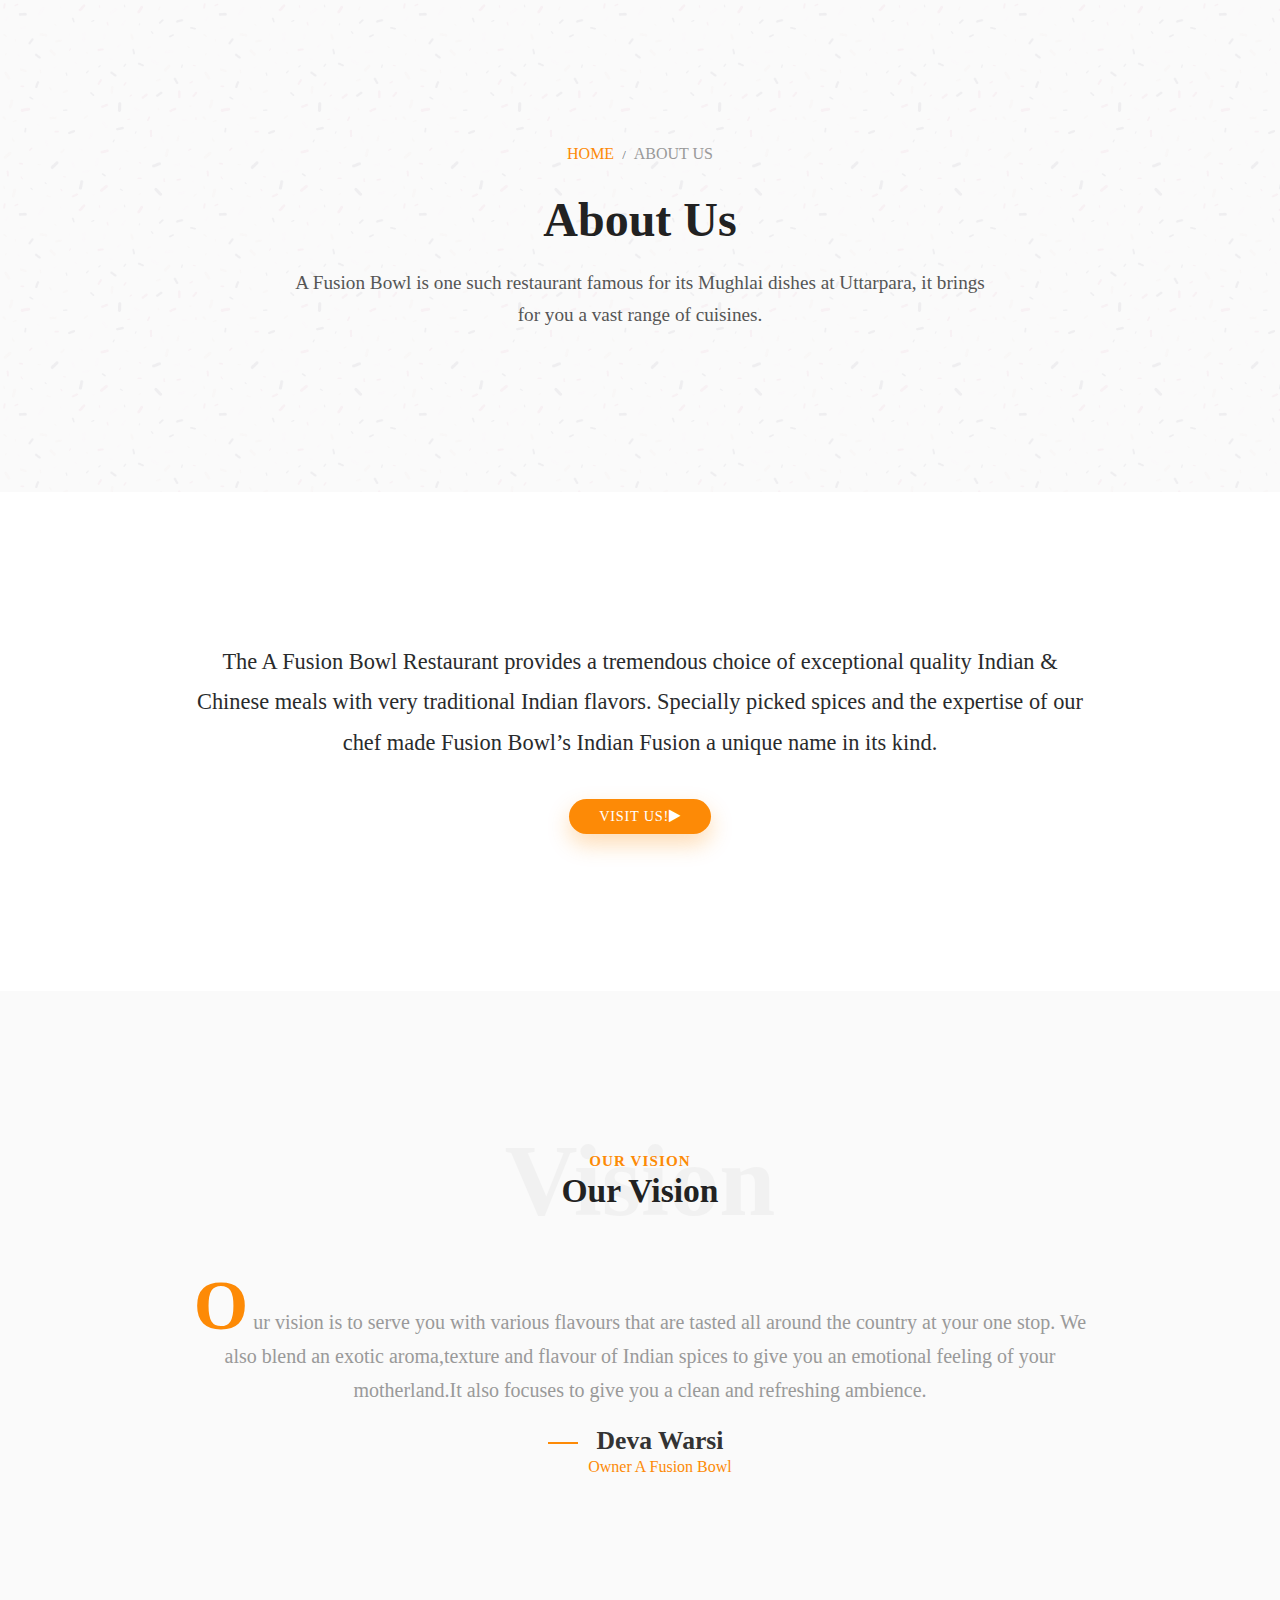
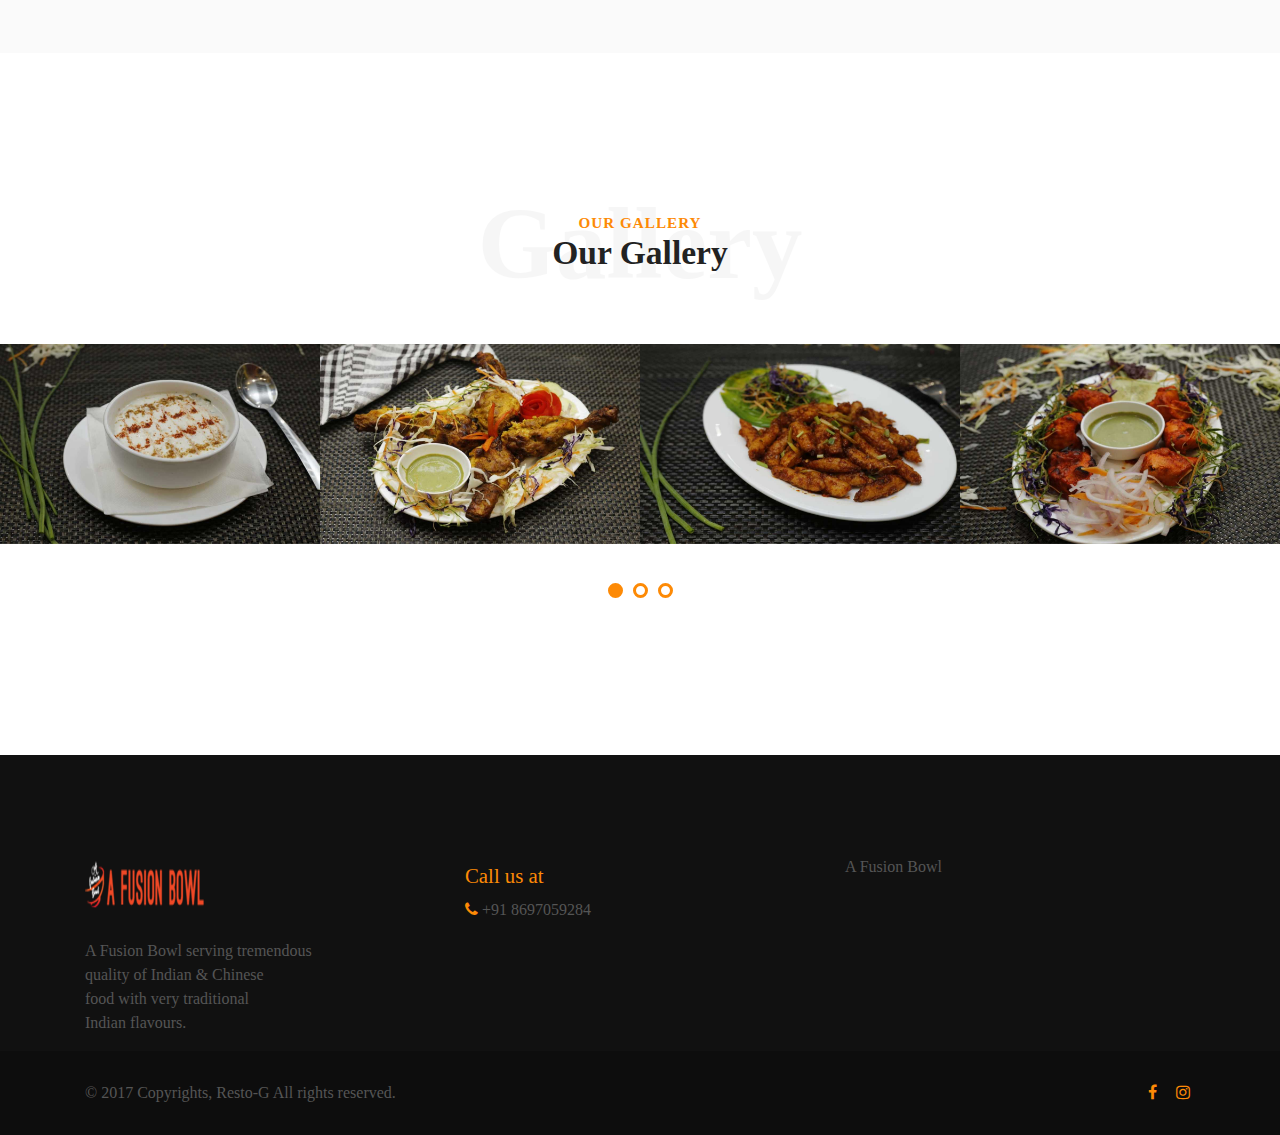
==== commit d43cd001: "final config" ====
--- a/about-us.html
+++ b/about-us.html
@@ -15,13 +15,13 @@
         <meta name="author" content="...">
 
         <!-- Page Title -->
-        <title> Spicy | About Us </title>
+        <title> Fusion Bowl - Multi Cuisine Restaurant in uttarpara,kolkata </title>
 
         <!-- Favicon -->
-        <link rel="shortcut icon" href="img/favicon.ico">
+        <link rel="shortcut icon" href="./favicon.ico">
 
         <!-- Font Awesome Stylesheet -->
-        <link rel="stylesheet" href="../maxcdn.bootstrapcdn.com/font-awesome/4.7.0/css/font-awesome.min.css">
+        <link rel="stylesheet" href="https://stackpath.bootstrapcdn.com/font-awesome/4.7.0/css/font-awesome.min.css">
         <!-- Bootstrap 4 Stylesheet -->
         <link rel="stylesheet" href="css/bootstrap.css">
         <!-- Owl Carousel Stylesheet -->
@@ -45,7 +45,7 @@
                     <div class="navbar-header">
                         <!-- Navbar Brand -->
                         <a href="#" class="navbar-brand">
-                            <img src="img/logo.png" alt="spicy" class="img-fluid">
+                            <img src="img/logo.png" alt="spicy">
                         </a>
 
                         <!-- Toggle Button -->
@@ -60,10 +60,10 @@
                         <!-- Navbar Menu -->
                         <ul class="navbar-nav ml-auto">
                             <li class="nav-item">
-                                <a href="index.html" class="nav-link animsition-link active">Home</a>
+                                <a href="index.html" class="nav-link animsition-link ">Home</a>
                             </li>
                             <li class="nav-item">
-                                <a href="about-us.html" class="nav-link animsition-link">About Us</a>
+                                <a href="about-us.html" class="nav-link animsition-link active">About Us</a>
                             </li>
                             
                             <li class="nav-item">
@@ -122,7 +122,7 @@
                         <p>Our vision is to serve you with various flavours that are tasted all around the country at your one stop. We also blend an exotic aroma,texture and flavour of Indian spices to give you an emotional feeling of your motherland.It also focuses to give you a clean and refreshing ambience. </p>
                         <footer class="blockquote-footer d-flex align-items-start justify-content-center">
                             <div class="title">
-                                <h3>ABC</h3>
+                                <h3>Deva Warsi</h3>
                                 <span class="text-primary">Owner A Fusion Bowl</span>
                             </div>
                         </footer>
@@ -241,7 +241,7 @@
                         <!-- brief column -->
                         <div class="brief col-lg-4">
                             <div class="logo">
-                                <img src="img/logo.png" alt="spicy" class="img-fluid">
+                                <img src="img/logo.png" alt="spicy">
                             </div>
                             <p>A Fusion Bowl serving tremendous <br>quality of Indian & Chinese <br>food with very traditional <br>Indian flavours.</p>
 
@@ -250,19 +250,12 @@
                         <!-- sitemap column -->
                         <div class="col-lg-4">
                             <h3 class="heading-light text-primary">Call us at</h3>
-                               <a href="tel:+91 8697059284">+91 8697059284</a> 
+                               <a href="tel:+91 8697059284"><i class="fa fa-phone" aria-hidden="true"></i> +91 8697059284</a> 
                         </div>
 
                         <!-- opening hours column -->
                         <div class="col-lg-4">
-                            <h3 class="heading-light text-primary">Follow us</h3>
-
-                            <li class="list-inline-item">
-                                        <a href="https://business.facebook.com/afusionbowl/" target="_blank" title="Facebook"><i class="fa fa-facebook"></i> Facebook</a>
-                                        </li><br>
-                            <li class="list-inline-item">
-                                <a href="https://www.instagram.com/afusionbowl/?hl=en" target="_blank" title="Instagram"><i class="fa fa-instagram"></i>  Instagram</a>
-                                    </li>
+                            <div class="fb-page" data-href="https://www.facebook.com/afusionbowl/" data-tabs="timeline" data-width="320" data-height="400" data-small-header="false" data-adapt-container-width="true" data-hide-cover="false" data-show-facepile="true"><blockquote cite="https://www.facebook.com/afusionbowl/" class="fb-xfbml-parse-ignore"><a href="https://www.facebook.com/afusionbowl/">A Fusion Bowl</a></blockquote></div>
                         </div>
                     </div>
                 </div>
@@ -277,7 +270,7 @@
                             <div class="col-md-6 text-right">
                                 <ul class="social-icons list-inline">
                                     <li class="list-inline-item">
-                                        <a href="https://business.facebook.com/afusionbowl/" target="_blank" title="Facebook"><i class="fa fa-facebook"></i></a>
+                                        <a href="https://facebook.com/afusionbowl/" target="_blank" title="Facebook"><i class="fa fa-facebook"></i></a>
                                     </li>
                                     
                                     <li class="list-inline-item">
--- a/css/style.default.css
+++ b/css/style.default.css
@@ -1143,13 +1143,16 @@
 /* ===================================================================
         Home
 ===================================================================  */
-.home {
-    width: 100vw;
-    height: 100vh;
-    border: 5px solid green;
-    margin-top: 95px;
-
-}
+.home{
+    margin-top:95px;
+    width: 100%;
+    height:93vh;
+  
+}
+
+
+
+
 /* ===================================================================
         HERO SECTION
 ===================================================================  */
@@ -1843,7 +1846,6 @@
 
 footer.main-footer .copyrights {
   padding: 30px 0;
-  margin-top: 100px;
   background: #0d0d0d;
 }
 
